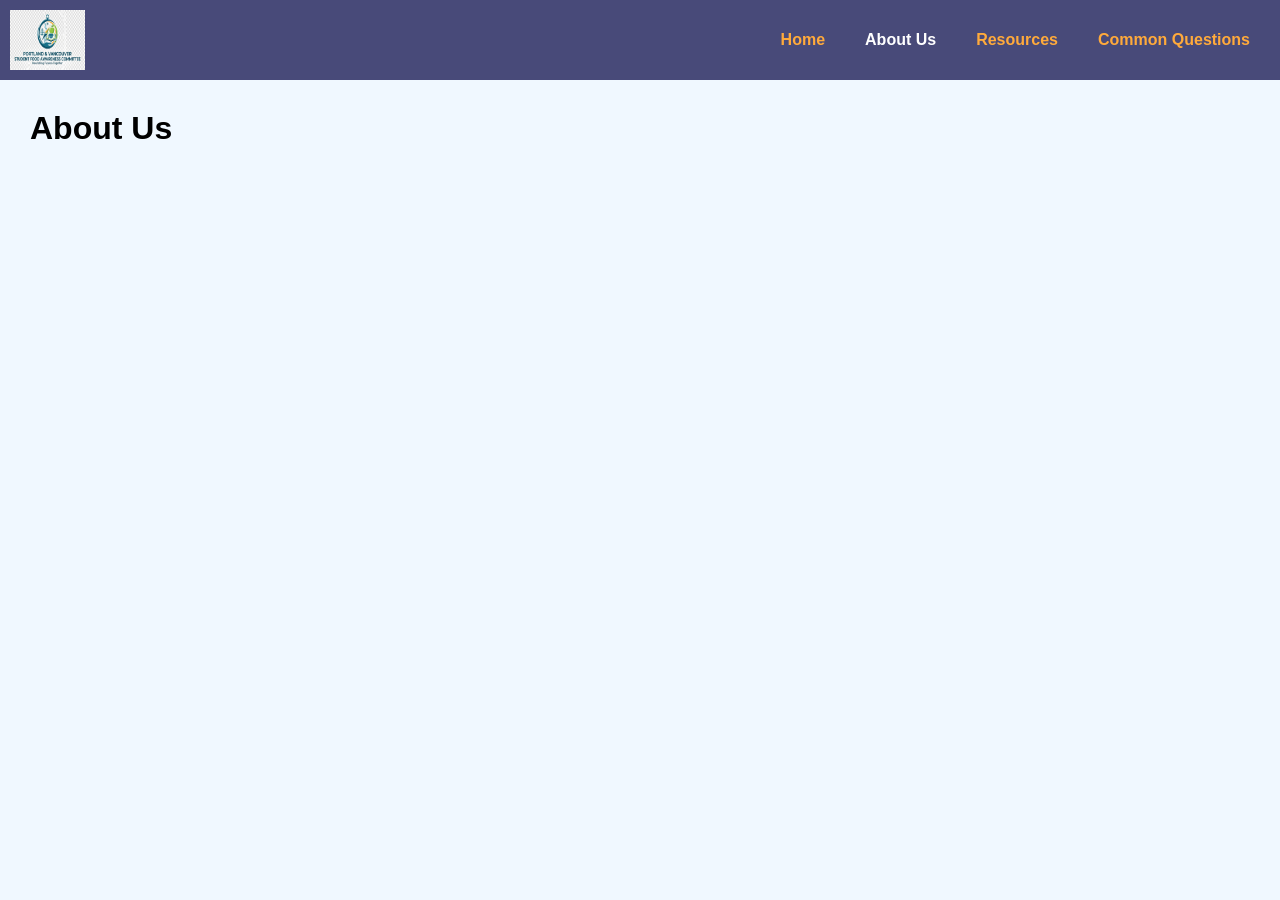
==== About_us.html @ bf55ced4 "Update 1.0 Created a sample of a website with proper headings across all pages." ====
<!DOCTYPE html>
<html lang="en">
<head>
    <meta charset="UTF-8">
    <meta name="viewport" content="width=device-width, initial-scale=1.0">
    <meta name="description" content="Learn about the Student Food Access project.">
    <title>About Us | Student Food Access</title>
    <link rel="stylesheet" href="styles.css">
</head>
<body>
    <header>
        <nav class="header_menu" aria-label="Main navigation">
            <a class="header_brand" href="Index.html" aria-label="Student Food Access home">
                <img class="header_logo" src="Sample Logo.jpg" width="75" height="60" alt="Student Food Access logo">
            </a>

            <div class="header_links">
                <a class="header_link_item" href="Index.html">Home</a>
                <a class="header_link_item active" href="About_us.html" aria-current="page">About Us</a>
                <a class="header_link_item" href="Resources.html">Resources</a>
                <a class="header_link_item" href="Common_questions.html">Common Questions</a>
            </div>
        </nav>
    </header>

    <main>
        <h1>About Us</h1>
    </main>
</body>
</html>
---- styles.css ----
*{
    font-family: Arial, Helvetica, sans-serif;
    margin: 0px;
    box-sizing: border-box;

}

body{
    background-color: aliceblue;
}
/* main header  */
.header_menu{
    background-color: rgba(51, 52, 104, 0.888);
    display: flex;
    width: 100%;
    align-items: center;
    padding: 10px;
    min-height: 80px;
}





/* logo of the site */
.header_logo{
    display: block;
}

.header_brand {
    display: block;
}

/* The group of links */
.header_links{
    margin-left: auto;
    display: flex;
    align-items: center;
}


/* the link itself */
.header_link_item{
    padding: 20px;
    text-decoration: none;
    color:rgb(255, 170, 59);
    font-weight: bold;
}

.header_link_item:hover,
.header_link_item:focus,
.header_link_item.active {
    color: white;
}

main {
    padding: 30px;
}

@media (max-width: 650px) {
    .header_menu {
        flex-direction: column;
    }

    .header_links {
        margin-left: 0;
        flex-wrap: wrap;
        justify-content: center;
    }

    .header_link_item {
        padding: 10px;
    }
}
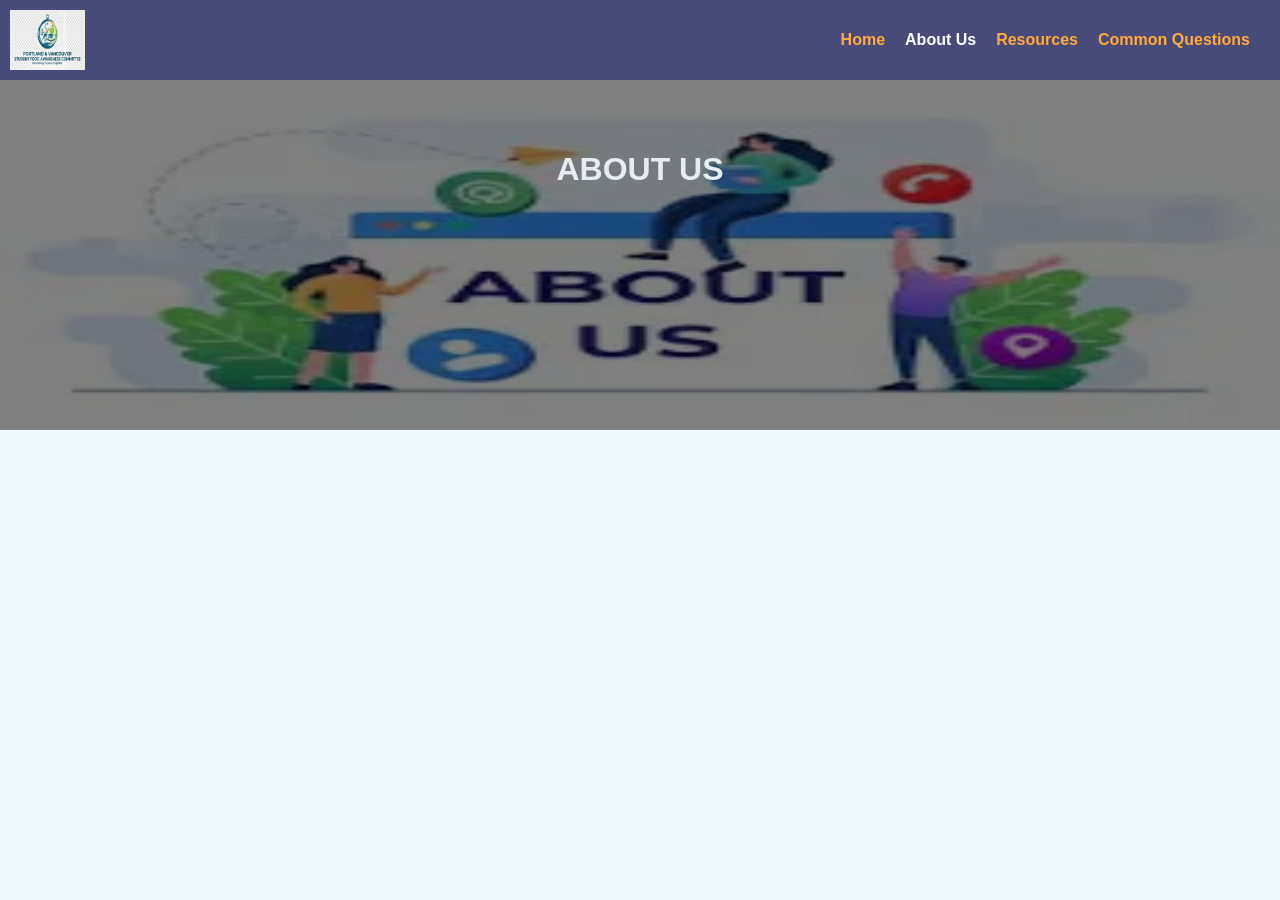
==== commit 7ee15411: "Update 1.2 All pages now have proper links with accessible hover." ====
--- a/About_us.html
+++ b/About_us.html
@@ -24,7 +24,12 @@
     </header>
 
     <main>
-        <h1>About Us</h1>
+
+
+        <main class="image_container">
+        <img src="aboutus.webp" width="100%" height="350" alt="Students connecting with food access resources">
+        <h1 class="image_text about_us"> ABOUT US</h1>
+    </main>
     </main>
 </body>
 </html>
--- a/styles.css
+++ b/styles.css
@@ -19,9 +19,6 @@
 }
 
 
-
-
-
 /* logo of the site */
 .header_logo{
     display: block;
@@ -36,26 +33,55 @@
     margin-left: auto;
     display: flex;
     align-items: center;
+    padding: 10px;
 }
 
 
 /* the link itself */
 .header_link_item{
-    padding: 20px;
+    padding: 10px;
     text-decoration: none;
     color:rgb(255, 170, 59);
     font-weight: bold;
+    transition: background-color 0.2s ease-in-out,
+                color 0.2s ease-in-out,
+                border-radius 0.2s ease-in-out;
 }
 
-.header_link_item:hover,
+.header_link_item:hover{
+    background-color: black;
+    border-radius: 10%;
+    color: yellow;
+}
 .header_link_item:focus,
 .header_link_item.active {
     color: white;
 }
 
-main {
-    padding: 30px;
+.image_container{
+    position: relative;
 }
+
+.image_container img{
+    filter: brightness(0.5);
+}
+.image_text{
+    position: absolute;
+    top: 35%;
+    left: 30%;
+    transform: translate(-50%, -50%);
+    color: rgb(230, 237, 241);
+    text-align: center;
+}
+
+.image_text.about_us{
+    top: 25%;
+    left: 50%;
+}
+
+
+
+
 
 @media (max-width: 650px) {
     .header_menu {
@@ -71,4 +97,20 @@
     .header_link_item {
         padding: 10px;
     }
+
+    .image_text {
+    position: absolute;
+    top: 45%;
+    left: 50%;
+    transform: translate(-50%, -50%);
+    color: rgb(230, 237, 241);
+    text-align: center;
+    font-size: 24px;
 }
+
+.image_text.about_us{
+    top: 45%;
+    left: 50%;
+    font-size: 24px;
+}
+}
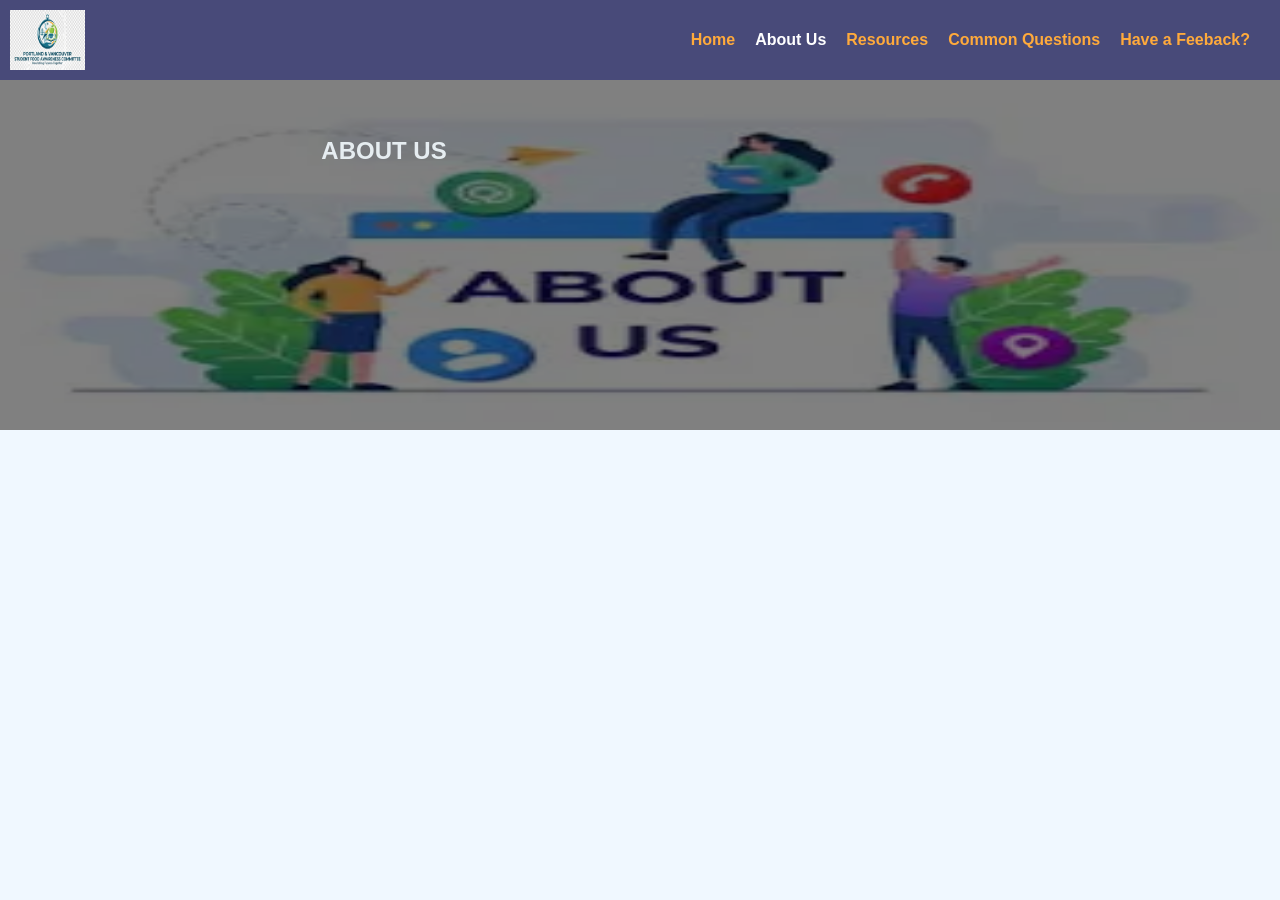
==== commit b9462976: "Update 2.o Implemented a feedback form design" ====
--- a/About_us.html
+++ b/About_us.html
@@ -19,17 +19,18 @@
                 <a class="header_link_item active" href="About_us.html" aria-current="page">About Us</a>
                 <a class="header_link_item" href="Resources.html">Resources</a>
                 <a class="header_link_item" href="Common_questions.html">Common Questions</a>
+                <a class="header_link_item" href="feeback.html"> Have a Feeback? </a>
             </div>
         </nav>
     </header>
+    <section class="image_container">
+        <img src="aboutus.webp" width="100%" height="350" alt="Students connecting with food access resources">
+        <h1 class="image_text about_us"> ABOUT US</h1>
+    </section>
 
     <main>
+        
+    </main>
 
-
-        <main class="image_container">
-        <img src="aboutus.webp" width="100%" height="350" alt="Students connecting with food access resources">
-        <h1 class="image_text about_us"> ABOUT US</h1>
-    </main>
-    </main>
 </body>
 </html>
--- a/styles.css
+++ b/styles.css
@@ -1,15 +1,22 @@
  *{
     font-family: Arial, Helvetica, sans-serif;
-    margin: 0px;
     box-sizing: border-box;
+        margin: 0px;    
 
 }
 
 body{
     background-color: aliceblue;
+
+}
+
+main{
+    margin: 20px;
 }
 /* main header  */
 .header_menu{
+
+    justify-content: left;
     background-color: rgba(51, 52, 104, 0.888);
     display: flex;
     width: 100%;
@@ -58,28 +65,52 @@
     color: white;
 }
 
+.image_container img{
+    filter: brightness(0.5);
+}
 .image_container{
     position: relative;
 }
-
-.image_container img{
-    filter: brightness(0.5);
-}
-.image_text{
+ .image_text{
     position: absolute;
-    top: 35%;
+    top: 20%;
     left: 30%;
     transform: translate(-50%, -50%);
     color: rgb(230, 237, 241);
     text-align: center;
+} 
+
+.image_background{
+    position: relative;
 }
+.form_container{
+    position: absolute;
+    top: 30%;
+    left: 50%;
+    min-width: 720px;
+    max-height: 720px ;
+    transform: translate(-50%, -50%);
+}
+/* .image_text.about_us{
+    top: 25%;
+    left: 30%;
+    max-width: 300px;
+} */
 
-.image_text.about_us{
-    top: 25%;
-    left: 50%;
+.image_text h1, 
+.image_text p {
+    margin: 0;  /* Remove default margins */
+    padding: 5px 0;  /* Add space between lines */
 }
 
 
+
+/* forms and other embedded element */
+.form_container{
+    margin: 0 auto;
+    padding: 5px;
+    max-width: 800px;
+}
 
 
 
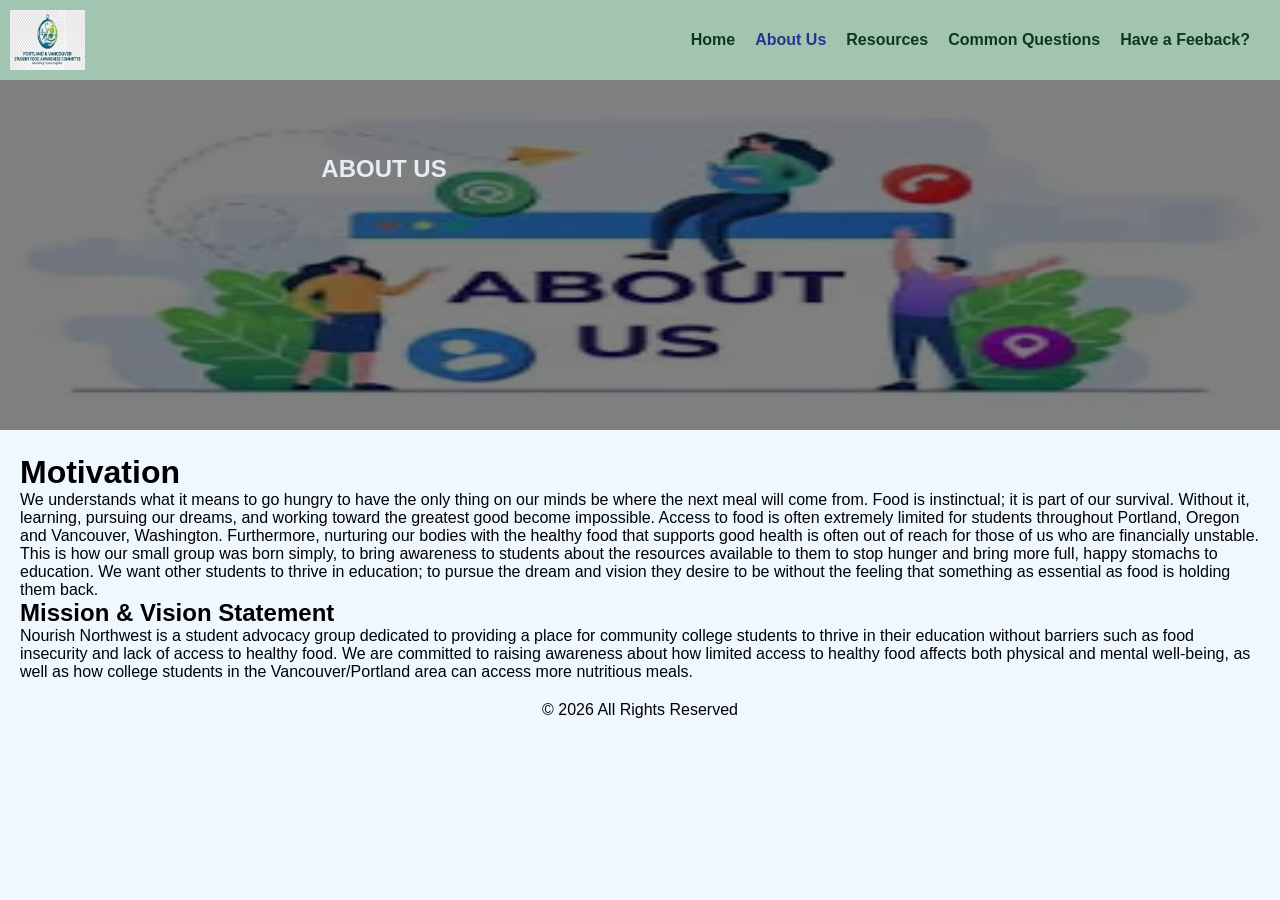
==== commit 0720f81d: "Update 3.1 Added the about us page and make the All right reserved across all pages" ====
--- a/About_us.html
+++ b/About_us.html
@@ -29,8 +29,26 @@
     </section>
 
     <main>
-        
+        <h1> Motivation</h1>
+        <section>
+            <p>
+            We understands what it means to go hungry to have the only thing on our minds be where the next meal will come from. Food is instinctual; it is part of our survival. Without it, learning, pursuing our dreams, and working toward the greatest good become impossible. Access to food is often extremely limited for students throughout Portland, Oregon and Vancouver, Washington. Furthermore, nurturing our bodies with the healthy food that supports good health is often out of reach for those of us who are financially unstable. This is how our small group was born simply, to bring awareness to students about the resources available to them to stop hunger and bring more full, happy stomachs to education. We want other students to thrive in education; to pursue the dream and vision they desire to be without the feeling that something as essential as food is holding them back.
+            </p>
+        </section>
+
+        <section>
+             <h1> Mission & Vision Statement</h1>
+            <p>
+            Nourish Northwest is a student advocacy group dedicated to providing a place for community college students to thrive in their education without barriers such as food insecurity and lack of access to healthy food. We are committed to raising awareness about how limited access to healthy food affects both physical and mental well-being, as well as how college students in the Vancouver/Portland area can access more nutritious meals. 
+            </p>
+        </section>
     </main>
+
+
+
+    <footer style="text-align: center;">
+        &copy; 2026 All Rights Reserved
+    </footer>
 
 </body>
 </html>
--- a/styles.css
+++ b/styles.css
@@ -17,7 +17,7 @@
 .header_menu{
 
     justify-content: left;
-    background-color: rgba(51, 52, 104, 0.888);
+    background-color: rgb(162, 197, 177);
     display: flex;
     width: 100%;
     align-items: center;
@@ -48,7 +48,7 @@
 .header_link_item{
     padding: 10px;
     text-decoration: none;
-    color:rgb(255, 170, 59);
+    color:rgb(16, 56, 27);
     font-weight: bold;
     transition: background-color 0.2s ease-in-out,
                 color 0.2s ease-in-out,
@@ -62,7 +62,7 @@
 }
 .header_link_item:focus,
 .header_link_item.active {
-    color: white;
+    color: rgb(40, 52, 145);
 }
 
 .image_container img{
@@ -80,28 +80,52 @@
     text-align: center;
 } 
 
-.image_background{
-    position: relative;
-}
-.form_container{
-    position: absolute;
-    top: 30%;
-    left: 50%;
-    min-width: 720px;
-    max-height: 720px ;
-    transform: translate(-50%, -50%);
-}
-/* .image_text.about_us{
+
+.image_text.about_us{
     top: 25%;
     left: 30%;
     max-width: 300px;
-} */
+}
 
 .image_text h1, 
 .image_text p {
     margin: 0;  /* Remove default margins */
     padding: 5px 0;  /* Add space between lines */
 }
+
+/* FAQ Sections styling */
+
+.faq_sections{
+    max-width: 800px auto;
+    background-color: azure;
+    display: block;
+    border-radius: 20px;
+    margin: 20px;
+    padding: 40px;
+}
+.faq_sections h1{
+    text-align: center;
+    padding: 20px;
+    color: rgb(22, 93, 74);
+    border-bottom: 25px;
+}
+#faq_description{
+    text-align: center;
+}
+
+
+details{
+    background-color: rgb(198, 216, 216, 0.2);
+    font-size: 24px;
+    margin: 20px;
+    padding: 30px;
+    border-radius: 20px;
+    border-left: 10px solid rgb(203, 234, 206);
+}
+
+
+
+
 
 
 
@@ -137,11 +161,45 @@
     color: rgb(230, 237, 241);
     text-align: center;
     font-size: 24px;
-}
-
-.image_text.about_us{
+    }
+
+    .image_text.about_us{
     top: 45%;
     left: 50%;
     font-size: 24px;
-}
-}
+    }
+
+    /* sections for FAQ */
+    .faq_sections{
+    max-width: 400px auto;
+    background-color: azure;
+    display: block;
+    border-radius: 15px;
+    margin: 15px;
+    padding: 10px;
+}
+    .faq_sections h1{
+    text-align: center;
+    padding: 10px;
+    color: rgb(22, 93, 74);
+    border-bottom: 25px;
+        }
+
+    details{
+    background-color: rgb(198, 216, 216, 0.2);
+    font-size: 20px;
+    margin: 10px;
+    padding: 15px;
+    border-radius: 10px;
+    border-left: 10px solid rgb(203, 234, 206);
+    }
+
+
+
+
+
+
+
+
+
+}
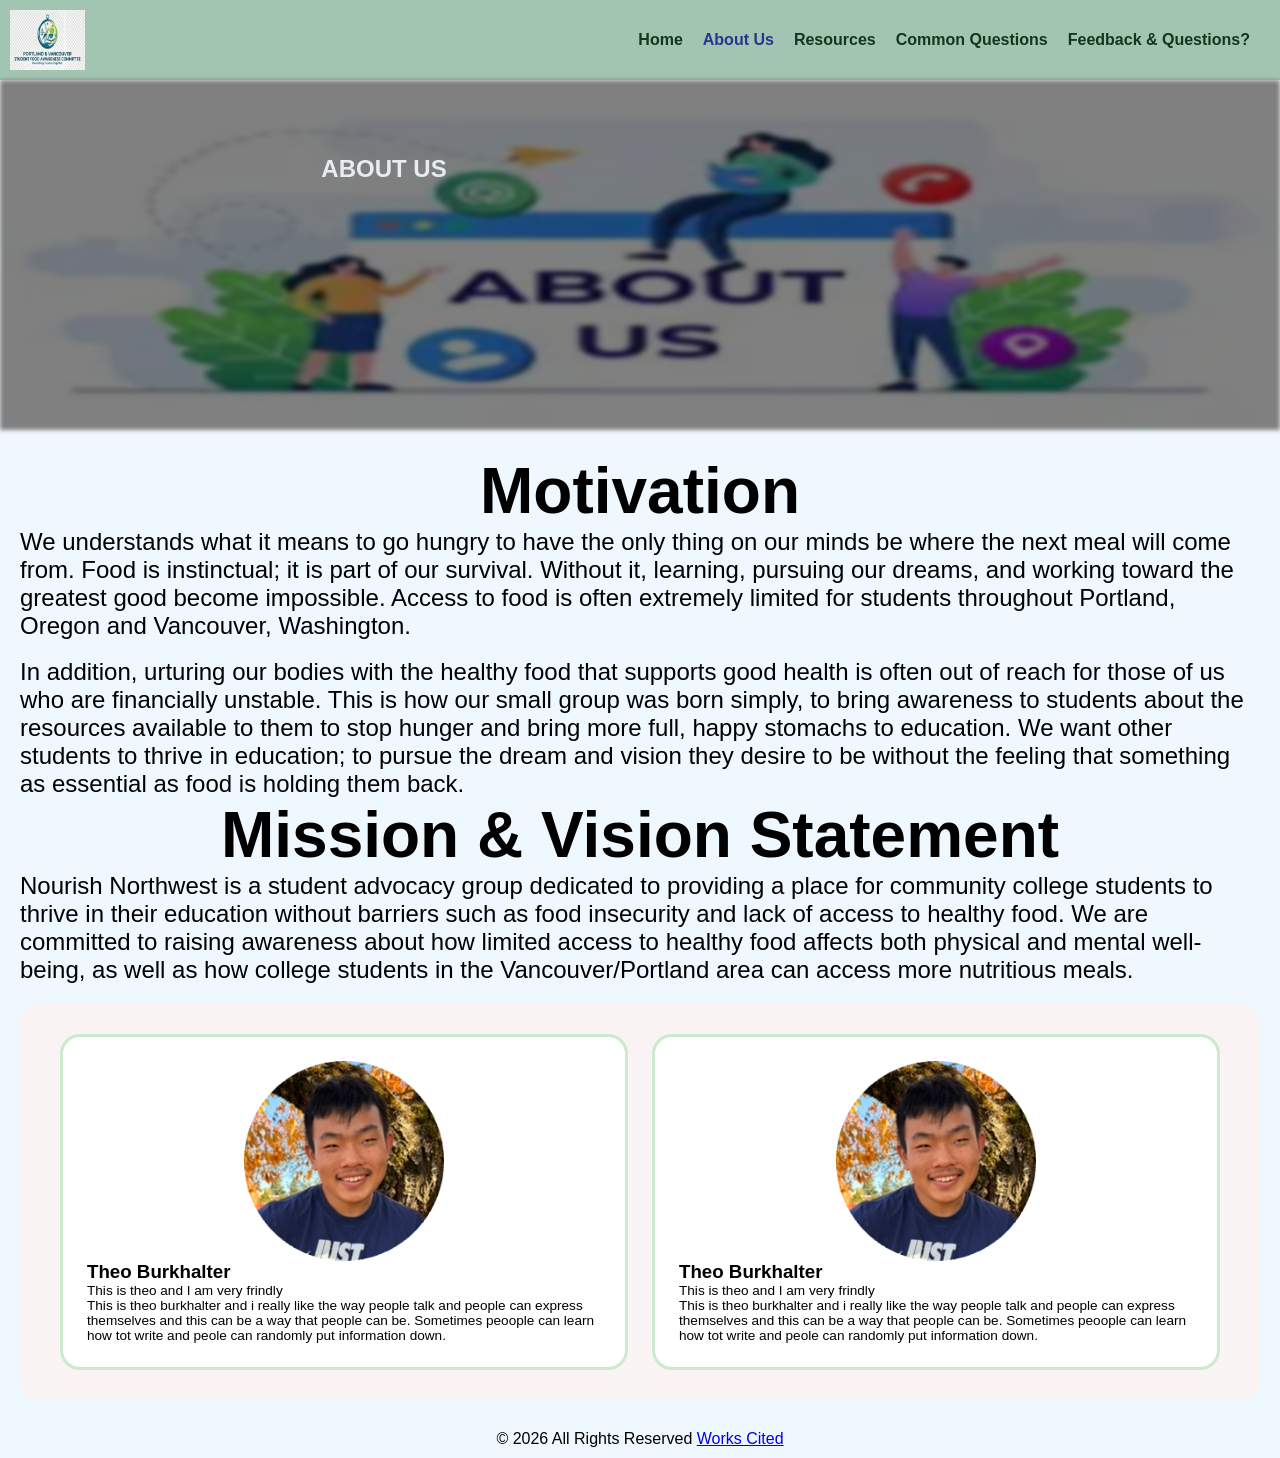
==== commit e37cc8b3: "Update 4 Mobile design improvements Adjusted the homepage hero image and text for easier phone viewi" ====
--- a/About_us.html
+++ b/About_us.html
@@ -19,7 +19,7 @@
                 <a class="header_link_item active" href="About_us.html" aria-current="page">About Us</a>
                 <a class="header_link_item" href="Resources.html">Resources</a>
                 <a class="header_link_item" href="Common_questions.html">Common Questions</a>
-                <a class="header_link_item" href="feeback.html"> Have a Feeback? </a>
+                <a class="header_link_item" href="feeback.html"> Feedback &amp; Questions? </a>
             </div>
         </nav>
     </header>
@@ -29,18 +29,49 @@
     </section>
 
     <main>
-        <h1> Motivation</h1>
-        <section>
+       
+        <section class="about_us_h1"> 
+            <h1> Motivation</h1>
             <p>
-            We understands what it means to go hungry to have the only thing on our minds be where the next meal will come from. Food is instinctual; it is part of our survival. Without it, learning, pursuing our dreams, and working toward the greatest good become impossible. Access to food is often extremely limited for students throughout Portland, Oregon and Vancouver, Washington. Furthermore, nurturing our bodies with the healthy food that supports good health is often out of reach for those of us who are financially unstable. This is how our small group was born simply, to bring awareness to students about the resources available to them to stop hunger and bring more full, happy stomachs to education. We want other students to thrive in education; to pursue the dream and vision they desire to be without the feeling that something as essential as food is holding them back.
+            We understands what it means to go hungry to have the only thing on our minds be where the next meal will come from. Food is instinctual; it is part of our survival. Without it, learning, pursuing our dreams, and working toward the greatest good become impossible. Access to food is often extremely limited for students throughout Portland, Oregon and Vancouver, Washington.</p>
+            <br>
+            <p>In addition, urturing our bodies with the healthy food that supports good health is often out of reach for those of us who are financially unstable. This is how our small group was born simply, to bring awareness to students about the resources available to them to stop hunger and bring more full, happy stomachs to education. We want other students to thrive in education; to pursue the dream and vision they desire to be without the feeling that something as essential as food is holding them back.
             </p>
         </section>
 
-        <section>
-             <h1> Mission & Vision Statement</h1>
+        <section class="about_us_h1">
+             <h1 > Mission & Vision Statement</h1>
             <p>
             Nourish Northwest is a student advocacy group dedicated to providing a place for community college students to thrive in their education without barriers such as food insecurity and lack of access to healthy food. We are committed to raising awareness about how limited access to healthy food affects both physical and mental well-being, as well as how college students in the Vancouver/Portland area can access more nutritious meals. 
             </p>
+        </section>
+
+        <!-- Page_block is the big flex box container that was to round all the mini block of individual bio -->
+
+        <section class="page_blcok">
+           <div class="page_row">
+            <section class="outter_block">
+                <img class="profile_photos" src="profiles_images/profile_theo.png" alt="Theo Burkhalter">
+                <h1> Theo Burkhalter </h1>
+                <p> This is theo and I am very frindly</p>
+                <p>This is theo burkhalter and i really like the way people talk and people can express themselves and this can be a way that people can be. Sometimes peoople can learn how tot write and peole can randomly put information down.  </p>
+            </section>
+
+            <section class="outter_block">
+                <img class="profile_photos" src="profiles_images/profile_theo.png" alt="Theo Burkhalter">
+                <h1> Theo Burkhalter </h1>
+                <p> This is theo and I am very frindly</p>
+                <p>This is theo burkhalter and i really like the way people talk and people can express themselves and this can be a way that people can be. Sometimes peoople can learn how tot write and peole can randomly put information down.  </p>
+            </section>
+
+        
+
+        
+
+            
+
+
+
         </section>
     </main>
 
@@ -48,6 +79,7 @@
 
     <footer style="text-align: center;">
         &copy; 2026 All Rights Reserved
+        <a href="citation.html">Works Cited</a>
     </footer>
 
 </body>
--- a/styles.css
+++ b/styles.css
@@ -1,7 +1,8 @@
  *{
     font-family: Arial, Helvetica, sans-serif;
     box-sizing: border-box;
-        margin: 0px;    
+        margin: 0px;
+        
 
 }
 
@@ -10,6 +11,16 @@
 
 }
 
+footer{
+    padding: 10px;
+}
+h1{
+
+}
+
+p{
+    font-size: clamp(0.675rem, 2.45vw, .85rem)
+}
 main{
     margin: 20px;
 }
@@ -66,7 +77,7 @@
 }
 
 .image_container img{
-    filter: brightness(0.5);
+    filter: brightness(0.5) blur(2px);
 }
 .image_container{
     position: relative;
@@ -74,25 +85,42 @@
  .image_text{
     position: absolute;
     top: 20%;
-    left: 30%;
+    left: 50%;
     transform: translate(-50%, -50%);
     color: rgb(230, 237, 241);
     text-align: center;
+    font-weight: bolder;
 } 
+.image_text2{
+    position: absolute;
+    top: 58%;
+    left: 4%;
+    right: 5%;
+    transform: translateY(-50%);
+    color: rgb(12, 166, 255);
+    text-align: center;
+    font-size: clamp(1.075rem, 0.8vw + 0.65rem, 1.125rem);
+    line-height: 1.4;
+    font-family: Arial, Helvetica, sans-serif;
+    font-weight: bold;
+
+}
 
 
 .image_text.about_us{
     top: 25%;
     left: 30%;
-    max-width: 300px;
+    min-width: 300px;
 }
 
 .image_text h1, 
 .image_text p {
     margin: 0;  /* Remove default margins */
-    padding: 5px 0;  /* Add space between lines */
-}
-
+    padding: 50px 0;  /* Add space between lines */
+}
+
+
+/* Feeback_Page */
 /* FAQ Sections styling */
 
 .faq_sections{
@@ -137,36 +165,262 @@
 }
 
 
+/* About Us Page */
+
+.about_us_h1 h1{
+    text-align: center;
+    font-size: clamp(2rem, 5vw, 4.5rem);
+}
+.about_us_h1 p{
+    padding: clamp(20px, );
+    font-size: clamp(18px, 1vw + 12px, 24px);
+}
+
+/* Home page */
+.home_content{
+    margin: 20px;
+}
+
+.home_content h1{
+    font-size: clamp(2rem, 5vw, 4.5rem);
+}
+
+.home_content p{
+    font-size: clamp(18px, 1vw + 12px, 24px);
+    line-height: 1.5;
+}
+
+.home_info_section{
+    background-color: white;
+    border-left: 8px solid rgb(203, 234, 206);
+    border-radius: 12px;
+    margin-top: 24px;
+    padding: clamp(20px, 3vw, 36px);
+}
+
+.home_info_section h2{
+    color: rgb(22, 93, 74);
+    font-size: clamp(1.5rem, 2.5vw, 2.25rem);
+    margin-bottom: 16px;
+}
+
+.home_info_section h3{
+    color: rgb(16, 56, 27);
+    font-size: clamp(1.2rem, 1.8vw, 1.6rem);
+    margin: 24px 0 12px;
+}
+
+.home_info_section ul{
+    font-size: clamp(18px, 1vw + 12px, 24px);
+    line-height: 1.5;
+    margin: 16px 0;
+    padding-left: 1.5em;
+}
+
+.home_info_section li + li{
+    margin-top: 12px;
+}
+
+.citation_links{
+    display: flex;
+    flex-direction: column;
+    background-color: white;
+    border: 3px solid rgb(203, 234, 206);
+    border-radius: 20px;
+    gap: 12px;
+    margin-top: 24px;
+    padding: 24px;
+}
+
+.citation_links a,
+.citation_links p{
+    color: rgb(16, 56, 27);
+    font-size: clamp(1rem, 0.8vw + 0.75rem, 1.25rem);
+    overflow-wrap: break-word;
+}
+
+.home_hero .image_text{
+    font-size: clamp(1.5rem, 3vw, 3rem);
+    line-height: 1.15;
+    width: min(70%, 900px);
+}
+
+.home_hero .image_text2{
+    font-size: clamp(1rem, 1vw + 0.5rem, 1.375rem);
+    line-height: 1.4;
+}
+
+.page_blcok{
+    display: flex;
+    background-color: rgb(250, 243, 243);
+    flex-direction: column;
+    max-width: 600px auto;
+    margin-top: 20px;
+    padding: 10px;
+    border-radius: 20px;
+    align-items: center;
+    gap: 20px;
+    min-height: 300px;
+}
+
+.page_row{
+    display: flex;
+    flex-direction: row;
+    flex-wrap: nowrap;
+    width: 100%;
+    max-width: 1200px;
+    min-height: 30px;
+    padding: 20px;
+    gap: 24px;
+    align-items: center;
+}
+
+.page_row .outter_block{
+    flex: 1 1 0;
+    background-color: white;
+    border: 3px solid rgb(203, 234, 206);
+    border-radius: 20px;
+    min-width: 0;
+    overflow-wrap: break-word;
+    padding: 24px;
+}
+
+.page_row img{
+    display: block;
+    margin-inline: auto;
+}
+
+.profile_photos{
+    max-width: 200px;
+}
+
+/* Resources page */
+.resource_grid{
+    display: grid;
+    grid-template-columns: repeat(2, minmax(0, 1fr));
+    gap: 24px;
+    max-width: 1200px;
+    margin: 20px auto 0;
+}
+
+.resource_card{
+    background-color: white;
+    border: 3px solid rgb(203, 234, 206);
+    border-radius: 20px;
+    min-width: 0;
+    padding: 24px;
+    overflow-wrap: break-word;
+}
+
+.resource_card h2{
+    color: rgb(22, 93, 74);
+    margin-bottom: 12px;
+}
+
+.resource_card p{
+    font-size: clamp(1rem, 0.8vw + 0.75rem, 1.25rem);
+    line-height: 1.5;
+    margin-bottom: 16px;
+}
+
+.resource_card a{
+    color: rgb(16, 56, 27);
+    font-weight: bold;
+}
+
+
+
 
 @media (max-width: 650px) {
-    .header_menu {
+    .home_hero img{
+        display: block;
+        height: 620px;
+        object-fit: cover;
+    }
+
+    .home_hero .image_text{
+        top: 12%;
+        width: 88%;
+        font-size: clamp(1.35rem, 7vw, 2rem);
+    }
+
+    .home_hero .image_text2{
+        top: 58%;
+        left: 7%;
+        right: 7%;
+        font-size: 18px;
+        line-height: 1.35;
+    }
+
+    .resource_grid{
+        grid-template-columns: 1fr;
+        gap: 16px;
+        margin-top: 16px;
+    }
+
+    .resource_card{
+        padding: 18px;
+    }
+
+    .page_row{
         flex-direction: column;
+        flex-wrap: wrap;
+        gap: 20px;
+        padding: 10px;
+    }
+
+    .page_row .outter_block{
+        padding: 18px;
+        width: 100%;
+    }
+
+    .page_blcok{
+        margin: 12px 10px 0;
+    }
+
+    .header_menu{
+        flex-direction: column;
+        min-height: 0;
+        padding: 2px;
     }
 
     .header_links {
         margin-left: 0;
         flex-wrap: wrap;
         justify-content: center;
+        gap: 6px;
+        padding: 2px;
     }
 
     .header_link_item {
-        padding: 10px;
+        padding: 3px;
     }
 
     .image_text {
     position: absolute;
-    top: 45%;
+    top: 15%;
     left: 50%;
     transform: translate(-50%, -50%);
     color: rgb(230, 237, 241);
     text-align: center;
-    font-size: 24px;
-    }
+    font-size: 18px;
+    }
+
+    .image_text2{
+    position: absolute;
+    top: 60%;
+    left: 8%;
+    right: 8%;
+    transform: translateY(-50%);
+    color: rgb(68, 163, 217);
+    text-align: center;
+    font-size: clamp(0.75rem, 2.5vw, 1rem);
+    } 
 
     .image_text.about_us{
     top: 45%;
     left: 50%;
-    font-size: 24px;
+    font-size: 1.5rem;
     }
 
     /* sections for FAQ */
@@ -194,12 +448,14 @@
     border-left: 10px solid rgb(203, 234, 206);
     }
 
-
-
-
-
-
-
-
-
-}
+    
+
+
+
+
+
+
+
+
+
+}
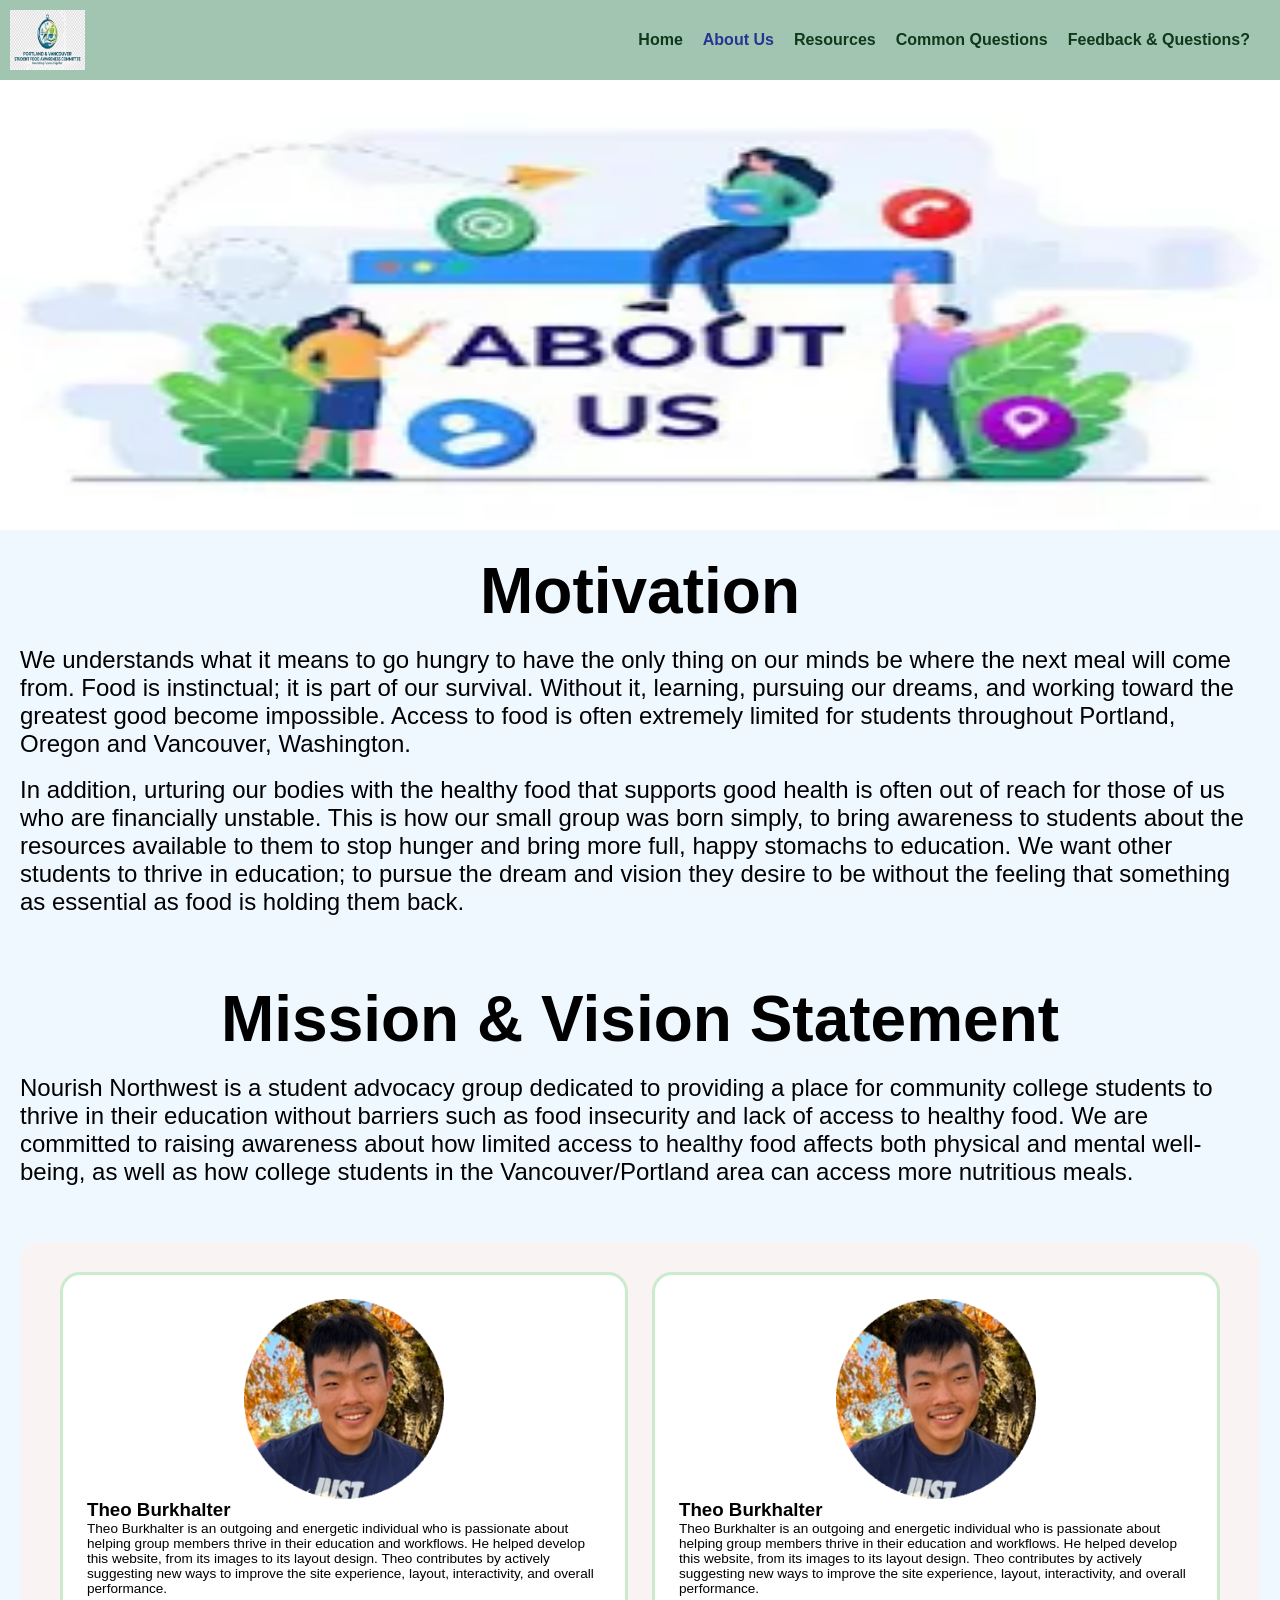
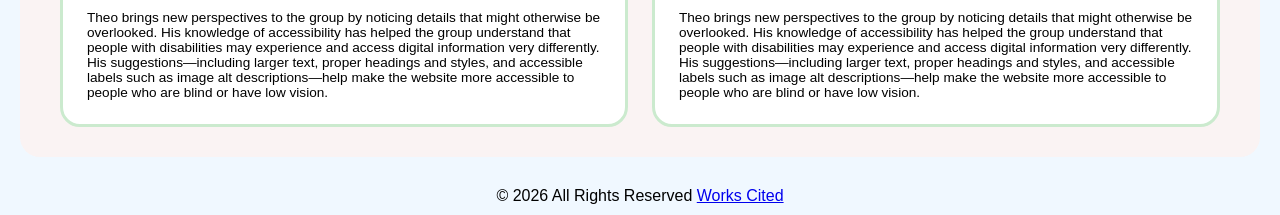
==== commit d7198ea5: "Update 5" ====
--- a/About_us.html
+++ b/About_us.html
@@ -23,15 +23,16 @@
             </div>
         </nav>
     </header>
-    <section class="image_container">
-        <img src="aboutus.webp" width="100%" height="350" alt="Students connecting with food access resources">
-        <h1 class="image_text about_us"> ABOUT US</h1>
+    <section class="image_container" id="about_image_container">
+        <img src="aboutus.webp" width="100%" height="450" alt="Students connecting with food access resources">
+        <!-- <h1 class="image_text about_us"> ABOUT US</h1> -->
     </section>
 
     <main>
        
         <section class="about_us_h1"> 
             <h1> Motivation</h1>
+            <br>
             <p>
             We understands what it means to go hungry to have the only thing on our minds be where the next meal will come from. Food is instinctual; it is part of our survival. Without it, learning, pursuing our dreams, and working toward the greatest good become impossible. Access to food is often extremely limited for students throughout Portland, Oregon and Vancouver, Washington.</p>
             <br>
@@ -40,10 +41,14 @@
         </section>
 
         <section class="about_us_h1">
-             <h1 > Mission & Vision Statement</h1>
+            <br>
+            <h1 > Mission & Vision Statement</h1>
+            <br>
             <p>
             Nourish Northwest is a student advocacy group dedicated to providing a place for community college students to thrive in their education without barriers such as food insecurity and lack of access to healthy food. We are committed to raising awareness about how limited access to healthy food affects both physical and mental well-being, as well as how college students in the Vancouver/Portland area can access more nutritious meals. 
             </p>
+            <br>
+            <br>
         </section>
 
         <!-- Page_block is the big flex box container that was to round all the mini block of individual bio -->
@@ -53,15 +58,17 @@
             <section class="outter_block">
                 <img class="profile_photos" src="profiles_images/profile_theo.png" alt="Theo Burkhalter">
                 <h1> Theo Burkhalter </h1>
-                <p> This is theo and I am very frindly</p>
-                <p>This is theo burkhalter and i really like the way people talk and people can express themselves and this can be a way that people can be. Sometimes peoople can learn how tot write and peole can randomly put information down.  </p>
+                <p>Theo Burkhalter is an outgoing and energetic individual who is passionate about helping group members thrive in their education and workflows. He helped develop this website, from its images to its layout design. Theo contributes by actively suggesting new ways to improve the site experience, layout, interactivity, and overall performance.</p>
+                <p>Theo brings new perspectives to the group by noticing details that might otherwise be overlooked. His knowledge of accessibility has helped the group understand that people with disabilities may experience and access digital information very differently. His suggestions—including larger text, proper headings and styles, and accessible labels such as image alt descriptions—help make the website more accessible to people who are blind or have low vision.</p>
+
             </section>
 
             <section class="outter_block">
                 <img class="profile_photos" src="profiles_images/profile_theo.png" alt="Theo Burkhalter">
                 <h1> Theo Burkhalter </h1>
-                <p> This is theo and I am very frindly</p>
-                <p>This is theo burkhalter and i really like the way people talk and people can express themselves and this can be a way that people can be. Sometimes peoople can learn how tot write and peole can randomly put information down.  </p>
+                <p>Theo Burkhalter is an outgoing and energetic individual who is passionate about helping group members thrive in their education and workflows. He helped develop this website, from its images to its layout design. Theo contributes by actively suggesting new ways to improve the site experience, layout, interactivity, and overall performance.</p>
+                <p>Theo brings new perspectives to the group by noticing details that might otherwise be overlooked. His knowledge of accessibility has helped the group understand that people with disabilities may experience and access digital information very differently. His suggestions—including larger text, proper headings and styles, and accessible labels such as image alt descriptions—help make the website more accessible to people who are blind or have low vision.</p>
+
             </section>
 
         
--- a/styles.css
+++ b/styles.css
@@ -8,11 +8,15 @@
 
 body{
     background-color: aliceblue;
+    min-height: 100vh;
+    display: flex;
+    flex-direction: column;
 
 }
 
 footer{
     padding: 10px;
+    margin-top: auto;
 }
 h1{
 
@@ -76,11 +80,43 @@
     color: rgb(40, 52, 145);
 }
 
+.image_container{
+    position: relative;
+}
+
 .image_container img{
     filter: brightness(0.5) blur(2px);
 }
-.image_container{
-    position: relative;
+
+/* Keeps the About Us hero image at its natural brightness. */
+#about_image_container img{
+    filter: none;
+}
+
+/* Responsive home-page hero image and its overlaid text. */
+#home_image_container img{
+    display: block;
+    width: 100%;
+    height: clamp(620px, 42vw, 800px);
+    object-fit: cover;
+}
+
+#home_image_container .image_text{
+    top: 18%;
+    width: min(90%, 900px);
+    font-size: clamp(2rem, 2.5vw + 1rem, 3.5rem);
+}
+
+#home_image_container .image_text2{
+    top: 38%;
+    font-size: clamp(1.05rem, 0.9vw + 0.65rem, 1.45rem);
+    line-height: 1.45;
+}
+
+#home_image_container .image_text3{
+    top: 73%;
+    font-size: clamp(1.05rem, 0.9vw + 0.65rem, 1.45rem);
+    line-height: 1.45;
 }
  .image_text{
     position: absolute;
@@ -93,11 +129,26 @@
 } 
 .image_text2{
     position: absolute;
-    top: 58%;
+    top: 38%;
     left: 4%;
     right: 5%;
     transform: translateY(-50%);
-    color: rgb(12, 166, 255);
+    color: rgb(245, 251, 255);
+    text-align: center;
+    font-size: clamp(1.075rem, 0.8vw + 0.65rem, 1.125rem);
+    line-height: 1.4;
+    font-family: Arial, Helvetica, sans-serif;
+    font-weight: bold;
+
+}
+
+.image_text3{
+    position: absolute;
+    top: 68%;
+    left: 4%;
+    right: 5%;
+    transform: translateY(-50%);
+    color: rgb(245, 251, 255);
     text-align: center;
     font-size: clamp(1.075rem, 0.8vw + 0.65rem, 1.125rem);
     line-height: 1.4;
@@ -151,6 +202,11 @@
     border-left: 10px solid rgb(203, 234, 206);
 }
 
+/* Separates multiple answer paragraphs inside an FAQ item. */
+.faq_sections details p + p{
+    margin-top: 1em;
+}
+
 
 
 
@@ -174,6 +230,11 @@
 .about_us_h1 p{
     padding: clamp(20px, );
     font-size: clamp(18px, 1vw + 12px, 24px);
+}
+
+/* Adds space before a following About Us section title. */
+.about_us_h1 + .about_us_h1{
+    margin-top: clamp(24px, 4vw, 48px);
 }
 
 /* Home page */
@@ -237,17 +298,6 @@
     color: rgb(16, 56, 27);
     font-size: clamp(1rem, 0.8vw + 0.75rem, 1.25rem);
     overflow-wrap: break-word;
-}
-
-.home_hero .image_text{
-    font-size: clamp(1.5rem, 3vw, 3rem);
-    line-height: 1.15;
-    width: min(70%, 900px);
-}
-
-.home_hero .image_text2{
-    font-size: clamp(1rem, 1vw + 0.5rem, 1.375rem);
-    line-height: 1.4;
 }
 
 .page_blcok{
@@ -285,6 +335,11 @@
     padding: 24px;
 }
 
+/* Adds readable space between biography paragraphs inside profile cards. */
+.page_row .outter_block p + p{
+    margin-top: 1em;
+}
+
 .page_row img{
     display: block;
     margin-inline: auto;
@@ -295,6 +350,11 @@
 }
 
 /* Resources page */
+/* Centers the Resources page title and its introductory text. */
+.resource_intro{
+    text-align: center;
+}
+
 .resource_grid{
     display: grid;
     grid-template-columns: repeat(2, minmax(0, 1fr));
@@ -332,23 +392,39 @@
 
 
 @media (max-width: 650px) {
-    .home_hero img{
+    #home_image_container img{
         display: block;
-        height: 620px;
+        height: 600px;
         object-fit: cover;
     }
 
-    .home_hero .image_text{
+    /* Matches the compact mobile banner height used on the Feedback page. */
+    #about_image_container img{
+        display: block;
+        width: 100%;
+        height: 300px;
+        object-fit: cover;
+    }
+
+    #home_image_container .image_text{
         top: 12%;
         width: 88%;
         font-size: clamp(1.35rem, 7vw, 2rem);
     }
 
-    .home_hero .image_text2{
-        top: 58%;
+    #home_image_container .image_text2{
+        top: 39%;
         left: 7%;
         right: 7%;
-        font-size: 18px;
+        font-size: clamp(0.9rem, 1.7vw + 0.45rem, 1.05rem);
+        line-height: 1.35;
+    }
+
+    #home_image_container .image_text3{
+        top: 75%;
+        left: 7%;
+        right: 7%;
+        font-size: clamp(0.9rem, 1.7vw + 0.45rem, 1.05rem);
         line-height: 1.35;
     }
 
@@ -395,27 +471,6 @@
     .header_link_item {
         padding: 3px;
     }
-
-    .image_text {
-    position: absolute;
-    top: 15%;
-    left: 50%;
-    transform: translate(-50%, -50%);
-    color: rgb(230, 237, 241);
-    text-align: center;
-    font-size: 18px;
-    }
-
-    .image_text2{
-    position: absolute;
-    top: 60%;
-    left: 8%;
-    right: 8%;
-    transform: translateY(-50%);
-    color: rgb(68, 163, 217);
-    text-align: center;
-    font-size: clamp(0.75rem, 2.5vw, 1rem);
-    } 
 
     .image_text.about_us{
     top: 45%;
